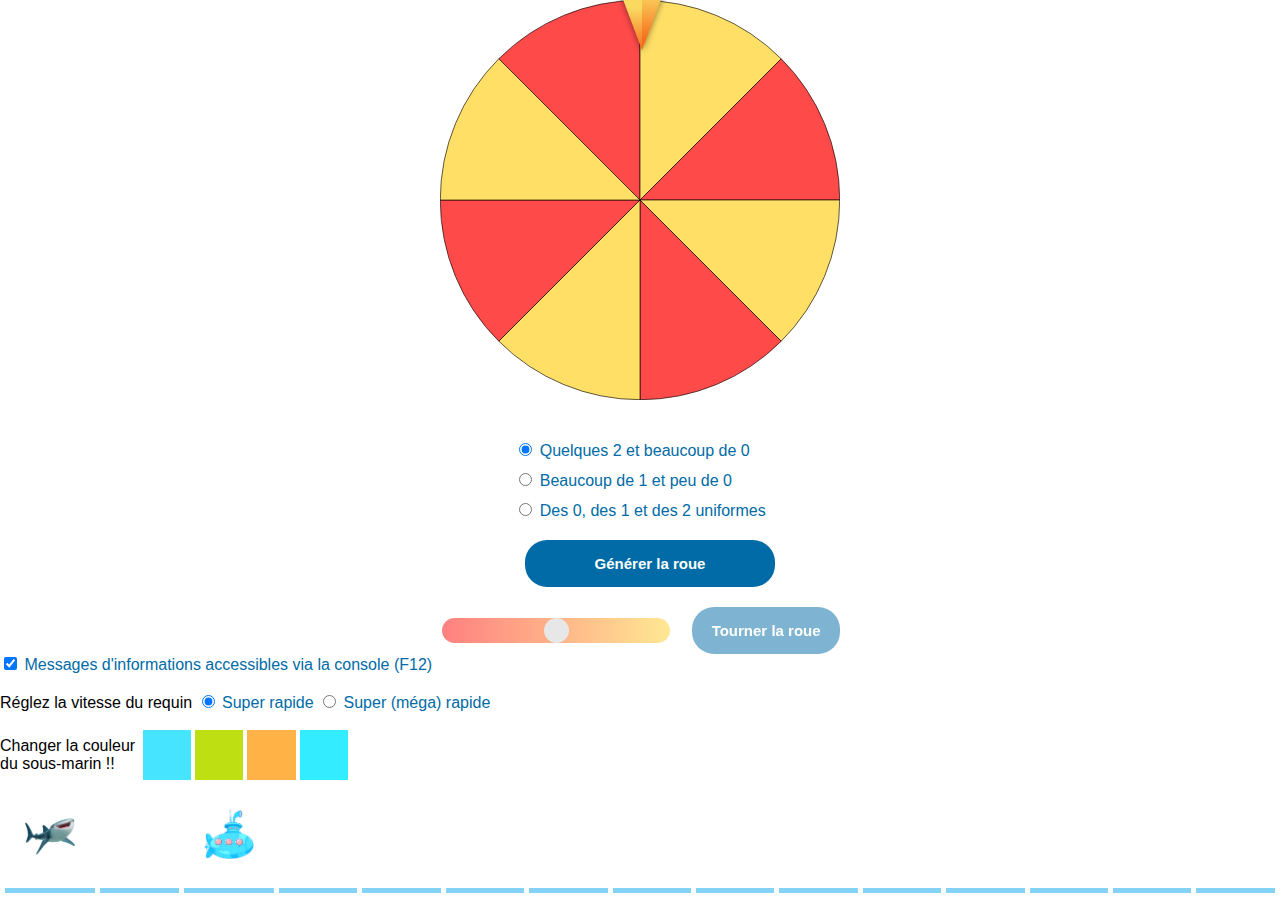
==== docs/index.html @ bcddb7a7 "Move to 'docs' folder for github page" ====
<!DOCTYPE html>
<html>
  <head>
    <title>S4 - Maths</title>
    <meta charset="UTF-8" />
    <link rel="stylesheet" type="text/css" href="styles/main.css?v=1" />
    <script src="scripts/utils.js?v=1"></script>
    <script src="scripts/probas.js?v=1"></script>
  </head>

  <body>
    <div id="container">
      <div id="app">
        <img class="marker" src="img/marker.png" />
        <div id="wheelSVG" style="width: 400px; height:400px">
          <svg id="Wheel" 
            xmlns="http://www.w3.org/2000/svg" viewBox="0 0 628.24 628.24">
            <defs>
                <style>.wheelPart-even{fill:#ff4a4a;}.wheelPart-even,.wheelPart-odd{stroke:#000;stroke-miterlimit:10;}.wheelPart-odd{fill:#FFDF65;}.wheelNumbers{font-size:100px;font-family:ArialMT, Arial;}</style>
            </defs>
            <title>roue</title>
            <path class="wheelPart-even" d="M500,186.38V500L278.24,278.24A312.63,312.63,0,0,1,500,186.38Z" transform="translate(-185.88 -185.88)"/>
            <path class="wheelPart-odd" d="M721.76,278.24,500,500V186.38A312.63,312.63,0,0,1,721.76,278.24Z" transform="translate(-185.88 -185.88)"/>
            <path class="wheelPart-even" d="M813.62,500H500L721.76,278.24A312.63,312.63,0,0,1,813.62,500Z" transform="translate(-185.88 -185.88)"/>
            <path class="wheelPart-odd" d="M813.62,500a312.63,312.63,0,0,1-91.86,221.76L500,500Z" transform="translate(-185.88 -185.88)"/>
            <path class="wheelPart-even" d="M721.76,721.76A312.63,312.63,0,0,1,500,813.62V500Z" transform="translate(-185.88 -185.88)"/>
            <path class="wheelPart-odd" d="M500,500V813.62a312.63,312.63,0,0,1-221.76-91.86Z" transform="translate(-185.88 -185.88)"/>
            <path class="wheelPart-even" d="M500,500,278.24,721.76A312.63,312.63,0,0,1,186.38,500Z" transform="translate(-185.88 -185.88)"/>
            <path class="wheelPart-odd" d="M500,500H186.38a312.63,312.63,0,0,1,91.86-221.76Z" transform="translate(-185.88 -185.88)"/>
            <text id="wheelNumber0" class="wheelNumbers" transform="translate(228.42 179.89) rotate(-22.5)"></text>
            <text id="wheelNumber1" class="wheelNumbers" transform="translate(158.6 279.8) rotate(-67.5)"></text>
            <text id="wheelNumber2" class="wheelNumbers" transform="translate(179.89 399.82) rotate(-112.5)"></text>
            <text id="wheelNumber3" class="wheelNumbers" transform="translate(279.8 469.64) rotate(-157.5)"></text>
            <text id="wheelNumber4" class="wheelNumbers" transform="translate(399.82 448.35) rotate(157.5)"></text>
            <text id="wheelNumber5" class="wheelNumbers" transform="translate(469.64 348.44) rotate(112.5)"></text>
            <text id="wheelNumber6" class="wheelNumbers" transform="translate(448.35 228.42) rotate(67.5)"></text>
            <text id="wheelNumber7" class="wheelNumbers" transform="translate(348.44 158.61) rotate(22.5)"></text>
          </svg>
        </div>
        <div id="wheelGenerator">
          <div>
            <div>
              <input type="radio" id="wheelChoice1"
              name="wheel-choices" value="20" checked>
              <label for="wheelChoice1">Quelques 2 et beaucoup de 0</label>
            </div>
    
            <div>
              <input type="radio" id="wheelChoice2"
              name="wheel-choices" value="10">
              <label for="wheelChoice2">Beaucoup de 1 et peu de 0</label>
            </div>
      
            <div>
              <input type="radio" id="wheelChoice3"
              name="wheel-choices" value="210">
              <label for="wheelChoice3">Des 0, des 1 et des 2 uniformes</label>
            </div>
          </div>
          <input class="buttons" type="button" id="generatorButton" value="Générer la roue">
        </div>

        <div class="slidecontainer">
          <input type="range" min="0" max="100" value="50" class="slider" id="wheelProbSlider">
          <input class="buttons" type="button" id="button-tourner" value="Tourner la roue">
        </div>
      </div>

      <div id="bottom">
        <input type="checkbox" id="info" name="info" checked>
        <label for="info">Messages d'informations accessibles via la console (F12)</label>
        <br><br>
        <form>
          Réglez la vitesse du requin
          <input type="radio" id="sharkChoice1" name="shark-choices" value="50" checked>
          <label for="sharkChoice1">Super rapide</label>

          <input type="radio" id="sharkChoice2" name="shark-choices" value="75">
          <label for="sharkChoice2">Super (méga) rapide</label>
        </form>
        <br>
        <div id="colorGrid">
          <p>Changer la couleur du sous-marin !!</p>
          <div class="submarineColor" id="submarineColor1"></div>
          <div class="submarineColor" id="submarineColor2"></div>
          <div class="submarineColor" id="submarineColor3"></div>
          <div class="submarineColor" id="submarineColor4"></div>
        </div>

        <table id="parcours">
          <tbody>
            <tr>
              <td data-id="1"></td>
              <td data-id="2"></td>
              <td data-id="3"></td>
              <td data-id="4"></td>
              <td data-id="5"></td>
              <td data-id="6"></td>
              <td data-id="7"></td>
              <td data-id="8"></td>
              <td data-id="9"></td>
              <td data-id="10"></td>
              <td data-id="11"></td>
              <td data-id="12"></td>
              <td data-id="13"></td>
              <td data-id="14"></td>
              <td data-id="15"></td>
            </tr>
          </tbody>
        </table>
    
        <br>
    
        <!--- évaluer la fatigue du requin par rapport à la normale, soit 0 (50%), soit 2 (50%)-->
      </div>
    </div>


    <div id="wrapper-modale">
      <div id="modale">
        <span id="modale-text"></span>
        <h2>État du requin</h2>
        <table id="score-shark">
          <thead>
            <tr>
              <th></th>
              <th>0</th>
              <th>2</th>
            </tr>
          </thead>
          <tbody>
          </tbody>
        </table>
        <p id="sentence-shark"></p>
        <span id="button-modale">Rejouer</span>
      </div>>
    </div>

    <script src="scripts/index.js?v=1"></script>
  </body>
</html>
---- docs/styles/main.css ----
#app {
    width: 400px;
    margin: 0 auto;
    position: relative;
}
body{
  font-family: "Gill Sans", sans-serif;
  position: relative;
  margin: 0;
  padding: 0;
}

#container {
  display: flex;
  flex-direction: column;
}

.marker {
    position: absolute;
    width: 60px;
    left: 172px;
    top: -20px;
    z-index: 2;
}

.buttons {
    font-size: 15px;
    display: block;
    width: 250px;
    margin-left: 20px;
    padding-top: 15px;
    padding-bottom: 15px;
    cursor: pointer;
    font-weight: 700;
    background-color:#006BA6;
    color :#FBFEF9;
    border-radius: 22px;
    border: none;
    outline: none;
    transition: all 0.2s linear;
}

.buttons:hover{
    opacity: 0.8;
    color: #FBFEF9;
    background-color:#EAC435;
    text-decoration: none;
}

.buttons:disabled {
  cursor: not-allowed;
  color: #FBFEF9;
  background-color: #006BA6;
  opacity:0.5;
}

h2{
  color:#006BA6;
  margin: 20px;
  text-align: center;
  font-size: 30px;
  font-weight: normal;
}

label {
  color:#006BA6;
}

.scoreDiv {
  animation: scoreAnim 2s ease forwards;
}

@keyframes scoreAnim {
  from {
    opacity: 100;
    transform: translateY(0);
  }
  to {
    transform: translateY(-50px);
    opacity: 0;
  }
}

#sentence-shark{
  color:#006BA6;
  text-align: center;
}

#wheelGenerator {
  display: flex;
  flex-direction: column;
  justify-content: center;
  align-items: center;
  margin: 20px;
}

#wheelGenerator div {
  margin: 10px;
}

.slidecontainer {
    width: 100%; /* Width of the outside container */
    display: flex;
    align-items: center;
}

#colorGrid {
  display: flex;
  align-items: center;
  width: 350px;
  height: 50px;
}

.submarineColor {
  width: 25%;
  height: inherit;
  margin: 2px;
  background-color: #fdcc1a;
}

#shark, #submarine{
  width: 50px;
}

table#parcours {
  margin:auto;
  border-spacing: 5px;
}

table#parcours tr td{
  border-bottom:5px solid #84D2F6;
  border-collapse:collapse;
  padding-bottom: 2px;
  width: 100px;
  height: 100px;
  background:white;
  text-align: center;
}

table#score-shark{
  width:500px;
  margin:auto;
}

table#score-shark tr td{
  border-collapse:collapse;
  background-color:#84D2F6;
  color: white;
  font-weight: normal;
  padding-top: 20px;
  padding-bottom: 20px;
  text-align: center;
  border-radius: 2px;
}

table#score-shark tr th{
  background-color:#006BA6;
  color: white;
  font-weight: bold;
  padding: 20px 30px;
  text-align: center;
  border-radius: 2px;
}
  
/* The slider itself */
.slider {
  -webkit-appearance: none;  /* Override default CSS styles */
  appearance: none;
  width: 100%; /* Full-width */
  height: 25px; /* Specified height */

  border-radius: 30px;

  background: -moz-linear-gradient(left, #ff4a4a 0%, #FFDF65 100%);
  background: -ms-linear-gradient(left, #ff4a4a 0%, #FFDF65 100%);
  background: -o-linear-gradient(left, #ff4a4a 0%, #FFDF65 100%);
  background: -webkit-linear-gradient(left, #ff4a4a 0%, #FFDF65 100%);
  background: linear-gradient(to right, #ff4a4a 0%, #FFDF65 100%);

  outline: none; /* Remove outline */
  opacity: 0.7; /* Set transparency (for mouse-over effects on hover) */
  -webkit-transition: .2s; /* 0.2 seconds transition on hover */
  transition: opacity .2s;
}

/* Mouse-over effects */
.slider:hover {
  opacity: 1; /* Fully shown on mouse-over */
}

/* The slider handle (use -webkit- (Chrome, Opera, Safari, Edge) and -moz- (Firefox) to override default look) */
.slider::-webkit-slider-thumb {
  -webkit-appearance: none; /* Override default look */
  appearance: none;
  width: 25px; /* Set a specific slider handle width */
  height: 25px; /* Slider handle height */
  border-radius: 30px;
  background: #DDD;
  cursor: pointer; /* Cursor on hover */
}

.slider::-moz-range-thumb {
  width: 25px; /* Set a specific slider handle width */
  height: 25px; /* Slider handle height */
  border-radius: 30px;
  background: #DDD;
  cursor: pointer; /* Cursor on hover */
}

#wrapper-modale{
  background-color: rgba(0,0,0,0.8);
  position: absolute;
  top: 0;
  bottom: 0;
  left: 0;
  right: 0;
  z-index: 1000;
  display: none;
  margin: auto;
  text-align: center;
}

#wrapper-modale #modale{
  margin: auto;
  margin-top: 70px;
  border-radius: 4px;
  background-color: #fff;
  padding: 30px;
  width: 600px;
  position: relative;
  text-align: center;
}

#wrapper-modale #modale #button-modale{
  display: inline-block;
  margin: auto;
  padding: 20px;
  background:#fdcc1a;
  text-align: center;
  color: #fff;
  font-weight: bold;
  cursor: pointer;
  text-align: center;
  border-radius :10px;
}

#wrapper-modale.open{
  display: block;
  margin: auto;
  text-align: center;
}

#modale-text{
  color:#fdcc1a;
  text-align: center;
  font-size: 40px;
  font-weight: bold;
}
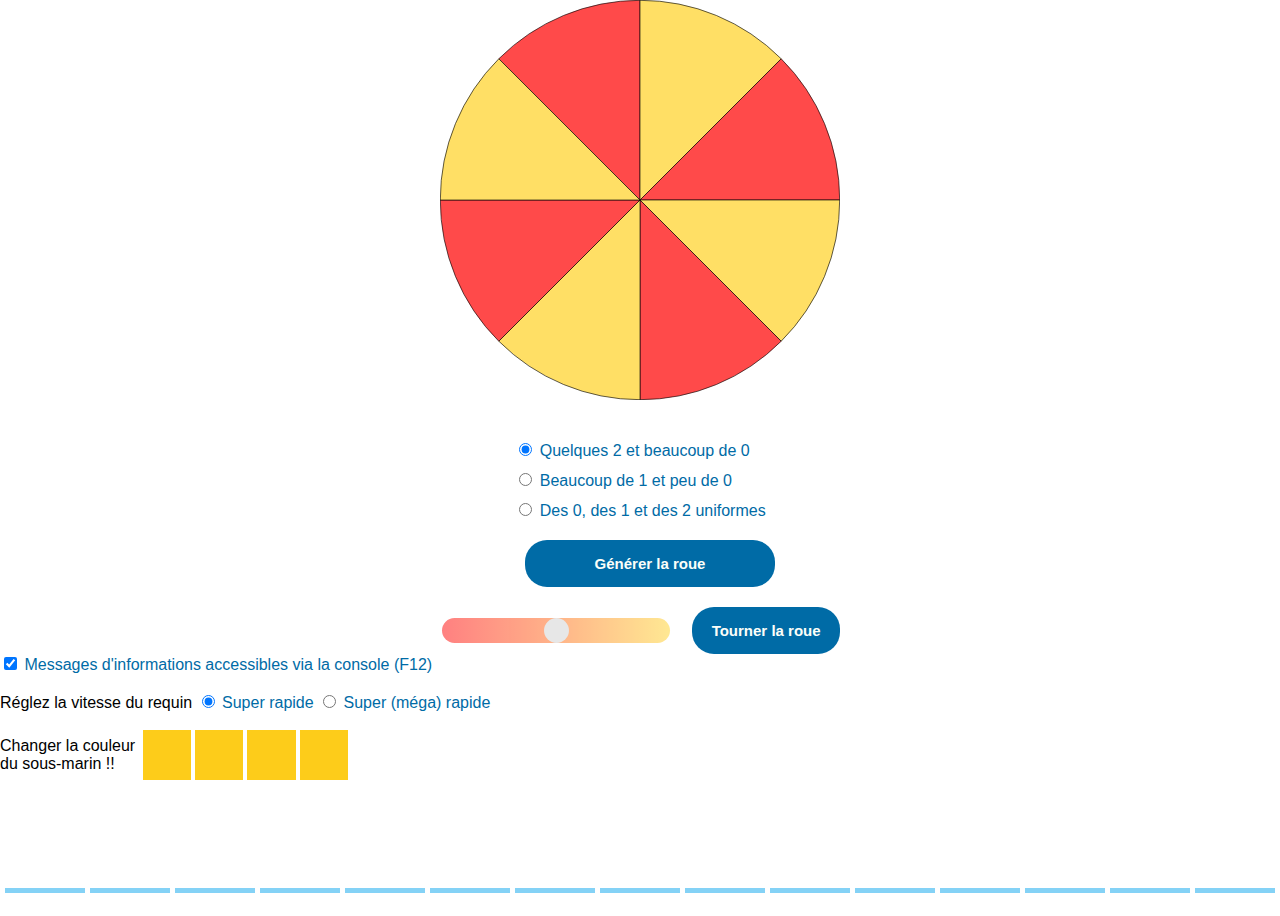
==== commit bf6b2547: "Try fixing sound issue" ====
--- a/docs/index.html
+++ b/docs/index.html
@@ -6,6 +6,8 @@
     <link rel="stylesheet" type="text/css" href="styles/main.css?v=1" />
     <script src="scripts/utils.js?v=1"></script>
     <script src="scripts/probas.js?v=1"></script>
+
+    <base href="/IMAC_S4_Maths/">
   </head>
 
   <body>
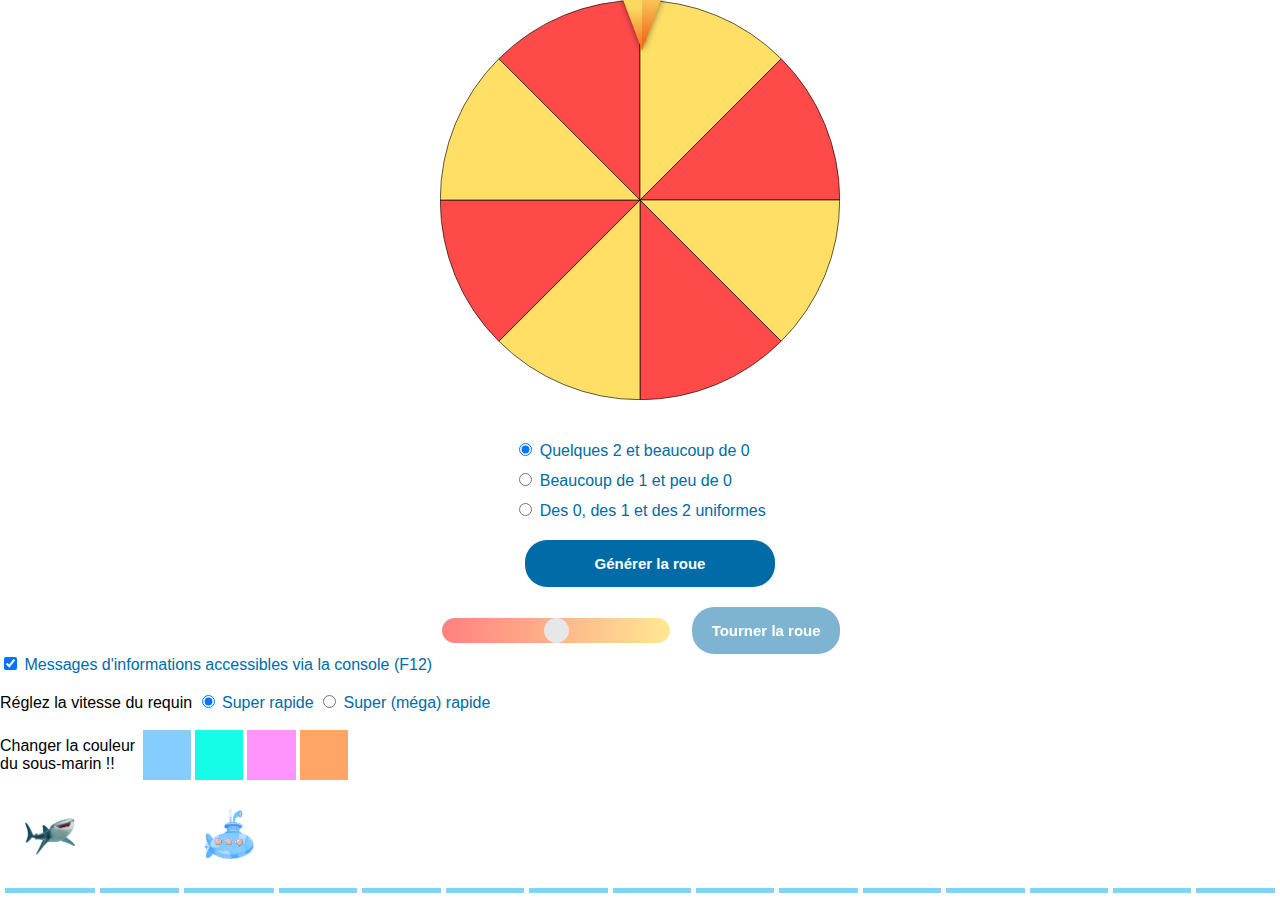
==== commit 25dad670: "Try fixing sound issue with a little path trick" ====
--- a/docs/index.html
+++ b/docs/index.html
@@ -6,8 +6,6 @@
     <link rel="stylesheet" type="text/css" href="styles/main.css?v=1" />
     <script src="scripts/utils.js?v=1"></script>
     <script src="scripts/probas.js?v=1"></script>
-
-    <base href="/IMAC_S4_Maths/">
   </head>
 
   <body>
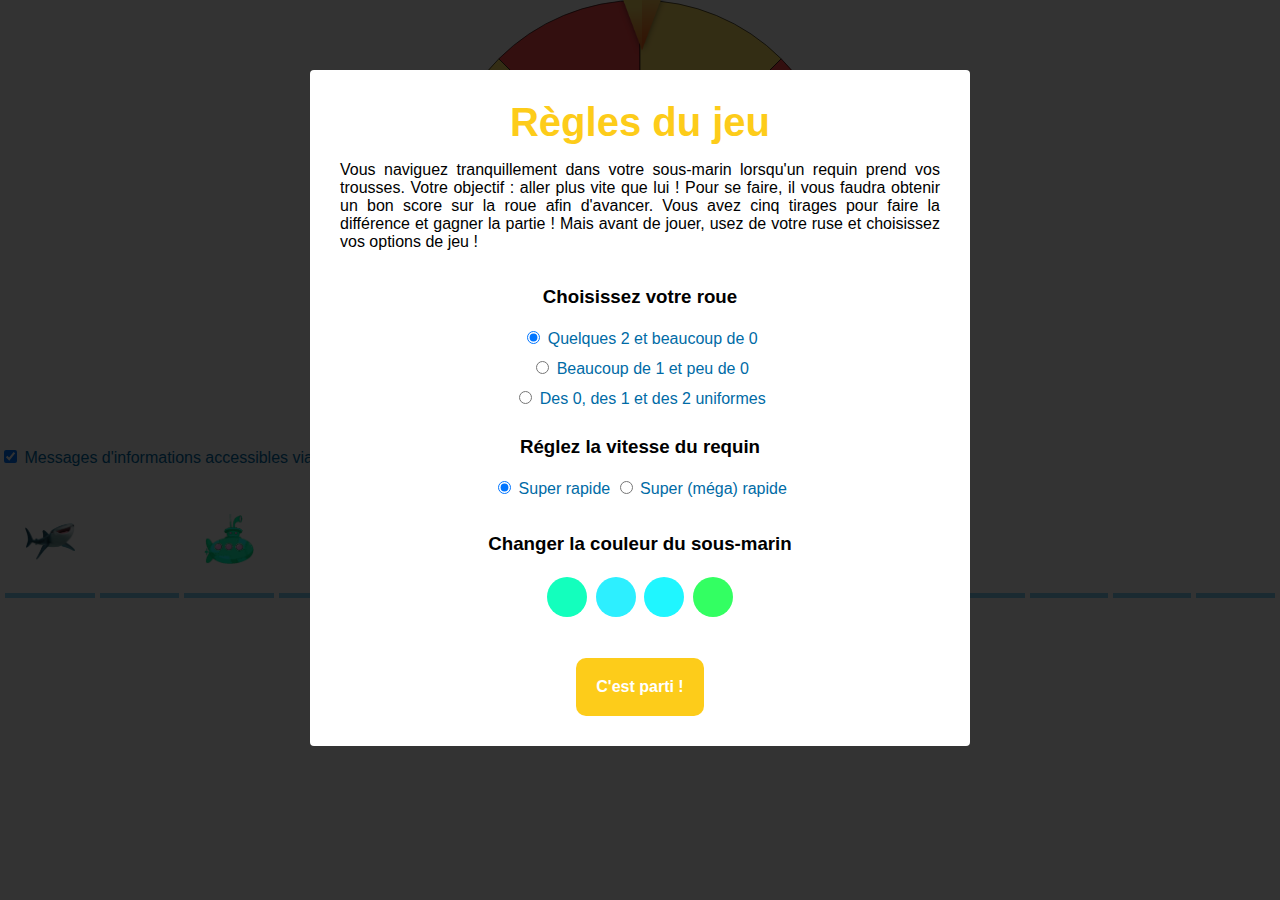
==== commit 9e3a5d98: "Add the modal for explaining the rules and choosing options before the beginning of the game" ====
--- a/docs/index.html
+++ b/docs/index.html
@@ -37,28 +37,6 @@
             <text id="wheelNumber7" class="wheelNumbers" transform="translate(348.44 158.61) rotate(22.5)"></text>
           </svg>
         </div>
-        <div id="wheelGenerator">
-          <div>
-            <div>
-              <input type="radio" id="wheelChoice1"
-              name="wheel-choices" value="20" checked>
-              <label for="wheelChoice1">Quelques 2 et beaucoup de 0</label>
-            </div>
-    
-            <div>
-              <input type="radio" id="wheelChoice2"
-              name="wheel-choices" value="10">
-              <label for="wheelChoice2">Beaucoup de 1 et peu de 0</label>
-            </div>
-      
-            <div>
-              <input type="radio" id="wheelChoice3"
-              name="wheel-choices" value="210">
-              <label for="wheelChoice3">Des 0, des 1 et des 2 uniformes</label>
-            </div>
-          </div>
-          <input class="buttons" type="button" id="generatorButton" value="Générer la roue">
-        </div>
 
         <div class="slidecontainer">
           <input type="range" min="0" max="100" value="50" class="slider" id="wheelProbSlider">
@@ -70,22 +48,6 @@
         <input type="checkbox" id="info" name="info" checked>
         <label for="info">Messages d'informations accessibles via la console (F12)</label>
         <br><br>
-        <form>
-          Réglez la vitesse du requin
-          <input type="radio" id="sharkChoice1" name="shark-choices" value="50" checked>
-          <label for="sharkChoice1">Super rapide</label>
-
-          <input type="radio" id="sharkChoice2" name="shark-choices" value="75">
-          <label for="sharkChoice2">Super (méga) rapide</label>
-        </form>
-        <br>
-        <div id="colorGrid">
-          <p>Changer la couleur du sous-marin !!</p>
-          <div class="submarineColor" id="submarineColor1"></div>
-          <div class="submarineColor" id="submarineColor2"></div>
-          <div class="submarineColor" id="submarineColor3"></div>
-          <div class="submarineColor" id="submarineColor4"></div>
-        </div>
 
         <table id="parcours">
           <tbody>
@@ -119,21 +81,74 @@
     <div id="wrapper-modale">
       <div id="modale">
         <span id="modale-text"></span>
-        <h2>État du requin</h2>
-        <table id="score-shark">
-          <thead>
-            <tr>
-              <th></th>
-              <th>0</th>
-              <th>2</th>
-            </tr>
-          </thead>
-          <tbody>
-          </tbody>
-        </table>
-        <p id="sentence-shark"></p>
-        <span id="button-modale">Rejouer</span>
-      </div>>
+
+        <div id="rules">
+          <p>Vous naviguez tranquillement dans votre sous-marin lorsqu'un requin prend vos trousses. Votre objectif : aller plus vite que lui ! Pour se faire, il vous faudra obtenir un bon score sur la roue afin d'avancer. Vous avez cinq tirages pour faire la différence et gagner la partie ! Mais avant de jouer, usez de votre ruse et choisissez vos options de jeu !</p>
+
+          <div id="wheelGenerator">
+            <div id="wheelContainer">
+              <div>
+                <h3> Choisissez votre roue </h3>
+                <input type="radio" id="wheelChoice1"
+                name="wheel-choices" value="20" checked>
+                <label for="wheelChoice1">Quelques 2 et beaucoup de 0</label>
+              </div>
+      
+              <div>
+                <input type="radio" id="wheelChoice2"
+                name="wheel-choices" value="10">
+                <label for="wheelChoice2">Beaucoup de 1 et peu de 0</label>
+              </div>
+        
+              <div>
+                <input type="radio" id="wheelChoice3"
+                name="wheel-choices" value="210">
+                <label for="wheelChoice3">Des 0, des 1 et des 2 uniformes</label>
+              </div>
+            </div>
+            
+          </div>
+
+          <form>
+            <h3> Réglez la vitesse du requin </h3>
+            <input type="radio" id="sharkChoice1" name="shark-choices" value="50" checked>
+            <label for="sharkChoice1">Super rapide</label>
+  
+            <input type="radio" id="sharkChoice2" name="shark-choices" value="75">
+            <label for="sharkChoice2">Super (méga) rapide</label>
+          </form>
+
+          <div id="colorChoice">
+            <h3>Changer la couleur du sous-marin </h3>
+            <div id="colorGrid">
+              <div class="submarineColor" id="submarineColor1"></div>
+              <div class="submarineColor" id="submarineColor2"></div>
+              <div class="submarineColor" id="submarineColor3"></div>
+              <div class="submarineColor" id="submarineColor4"></div>
+            </div>
+          </div>
+          <span id="close-modale">C'est parti !</span>
+        </div>
+
+        
+
+        <div id="shark-state">
+          <h2>État du requin</h2>
+          <table id="score-shark">
+            <thead>
+              <tr>
+                <th></th>
+                <th>0</th>
+                <th>2</th>
+              </tr>
+            </thead>
+            <tbody>
+            </tbody>
+          </table>
+          <p id="sentence-shark"></p>
+          <span id="button-modale">Rejouer</span>
+        </div>
+      </div>
     </div>
 
     <script src="scripts/index.js?v=1"></script>
--- a/docs/styles/main.css
+++ b/docs/styles/main.css
@@ -91,10 +91,9 @@
   flex-direction: column;
   justify-content: center;
   align-items: center;
-  margin: 20px;
-}
-
-#wheelGenerator div {
+}
+
+#wheelContainer div {
   margin: 10px;
 }
 
@@ -105,17 +104,40 @@
 }
 
 #colorGrid {
-  display: flex;
+  display: block;
+  margin: auto;
+  text-align: center;
   align-items: center;
-  width: 350px;
-  height: 50px;
+}
+
+#colorChoice{
+  align-items: center;
+  margin:auto;
+  text-align: center;
+  margin-bottom: 35px;
+}
+
+#colorGrid .submarineColor.inactive{
+  opacity: 0.4;
 }
 
 .submarineColor {
-  width: 25%;
-  height: inherit;
+  width: 40px;
+  height: 40px;
   margin: 2px;
   background-color: #fdcc1a;
+  border-radius: 50%;
+  transition : all 300ms ease;
+  cursor: pointer;
+  display: inline-block;
+}
+
+.submarineColor:hover {
+  opacity: 0.7;
+}
+
+.submarineColor.active{
+  border: 2px solid rgba(0,0,0,0.8);
 }
 
 #shark, #submarine{
@@ -209,7 +231,7 @@
 
 #wrapper-modale{
   background-color: rgba(0,0,0,0.8);
-  position: absolute;
+  position: fixed;
   top: 0;
   bottom: 0;
   left: 0;
@@ -218,11 +240,11 @@
   display: none;
   margin: auto;
   text-align: center;
+  overflow: scroll;
 }
 
 #wrapper-modale #modale{
-  margin: auto;
-  margin-top: 70px;
+  margin : 70px auto;
   border-radius: 4px;
   background-color: #fff;
   padding: 30px;
@@ -231,7 +253,7 @@
   text-align: center;
 }
 
-#wrapper-modale #modale #button-modale{
+#wrapper-modale #modale #button-modale, #wrapper-modale #modale #close-modale{
   display: inline-block;
   margin: auto;
   padding: 20px;
@@ -255,4 +277,24 @@
   text-align: center;
   font-size: 40px;
   font-weight: bold;
+}
+
+#modale-text h3{
+  text-align: center;
+}
+
+#shark-state.hidden, #rules.hidden{
+  display: none;
+}
+
+#rules p{
+  text-align: justify;
+}
+
+#rules h3{
+ margin-bottom: 20px;
+}
+
+#rules form{
+  margin-bottom: 35px;
 }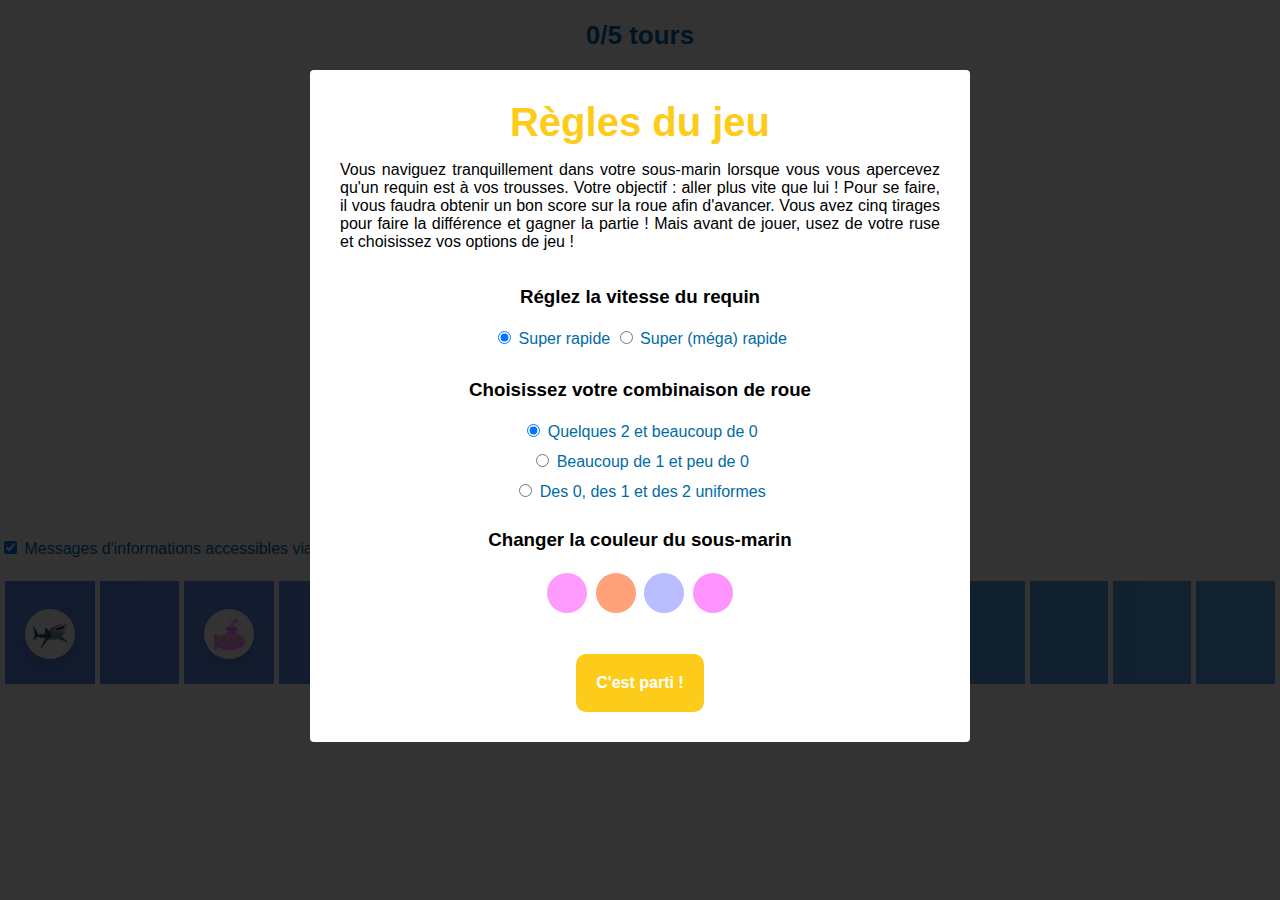
==== commit 8c0a8d8e: "Add the probability of success of the shark at the end of the game + add style for the game + add th" ====
--- a/docs/index.html
+++ b/docs/index.html
@@ -10,6 +10,7 @@
 
   <body>
     <div id="container">
+      <div id="wrapper-tours"><span id="nb-tours-affichage">0</span>/5 tours</div>
       <div id="app">
         <img class="marker" src="img/marker.png" />
         <div id="wheelSVG" style="width: 400px; height:400px">
@@ -83,12 +84,21 @@
         <span id="modale-text"></span>
 
         <div id="rules">
-          <p>Vous naviguez tranquillement dans votre sous-marin lorsqu'un requin prend vos trousses. Votre objectif : aller plus vite que lui ! Pour se faire, il vous faudra obtenir un bon score sur la roue afin d'avancer. Vous avez cinq tirages pour faire la différence et gagner la partie ! Mais avant de jouer, usez de votre ruse et choisissez vos options de jeu !</p>
+          <p>Vous naviguez tranquillement dans votre sous-marin lorsque vous vous apercevez qu'un requin est à vos trousses. Votre objectif : aller plus vite que lui ! Pour se faire, il vous faudra obtenir un bon score sur la roue afin d'avancer. Vous avez cinq tirages pour faire la différence et gagner la partie ! Mais avant de jouer, usez de votre ruse et choisissez vos options de jeu !</p>
 
+          <form>
+            <h3> Réglez la vitesse du requin </h3>
+            <input type="radio" id="sharkChoice1" data-label="1" name="shark-choices" value="50" checked>
+            <label for="sharkChoice1">Super rapide</label>
+  
+            <input type="radio" id="sharkChoice2" data-label="2" name="shark-choices" value="75">
+            <label for="sharkChoice2">Super (méga) rapide</label>
+          </form>
+          
           <div id="wheelGenerator">
             <div id="wheelContainer">
               <div>
-                <h3> Choisissez votre roue </h3>
+                <h3> Choisissez votre combinaison de roue </h3>
                 <input type="radio" id="wheelChoice1"
                 name="wheel-choices" value="20" checked>
                 <label for="wheelChoice1">Quelques 2 et beaucoup de 0</label>
@@ -109,15 +119,6 @@
             
           </div>
 
-          <form>
-            <h3> Réglez la vitesse du requin </h3>
-            <input type="radio" id="sharkChoice1" name="shark-choices" value="50" checked>
-            <label for="sharkChoice1">Super rapide</label>
-  
-            <input type="radio" id="sharkChoice2" name="shark-choices" value="75">
-            <label for="sharkChoice2">Super (méga) rapide</label>
-          </form>
-
           <div id="colorChoice">
             <h3>Changer la couleur du sous-marin </h3>
             <div id="colorGrid">
@@ -129,8 +130,6 @@
           </div>
           <span id="close-modale">C'est parti !</span>
         </div>
-
-        
 
         <div id="shark-state">
           <h2>État du requin</h2>
@@ -146,6 +145,7 @@
             </tbody>
           </table>
           <p id="sentence-shark"></p>
+          <p id="sentence-binomiale"></p>
           <span id="button-modale">Rejouer</span>
         </div>
       </div>
--- a/docs/styles/main.css
+++ b/docs/styles/main.css
@@ -51,7 +51,7 @@
   cursor: not-allowed;
   color: #FBFEF9;
   background-color: #006BA6;
-  opacity:0.5;
+  opacity: 0.5;
 }
 
 h2{
@@ -67,7 +67,15 @@
 }
 
 .scoreDiv {
-  animation: scoreAnim 2s ease forwards;
+  animation: scoreAnim 3s ease forwards;
+  padding: 6px 4px 2px;
+  color: #333;
+  font-size: 14px;
+  font-weight: bold;
+  background-color: #fff;
+  text-align: center;
+  border-radius: 50%;
+  box-shadow: 0 8px 10px #00000019;
 }
 
 @keyframes scoreAnim {
@@ -142,6 +150,14 @@
 
 #shark, #submarine{
   width: 50px;
+  border-radius: 50%;
+  box-shadow: 0 8px 10px #00000019;
+  transition: all 300ms ease-in-out;
+  margin-top: 8px;
+  animation-name : move;
+  animation-duration: 2s;
+  animation-iteration-count: infinite;
+  animation-timing-function: ease-in-out;
 }
 
 table#parcours {
@@ -149,13 +165,56 @@
   border-spacing: 5px;
 }
 
+table#parcours tr{
+  transition: all 300ms ease-in-out;
+  animation-name : water;
+  animation-duration: 4s;
+  animation-iteration-count: infinite;
+  animation-timing-function: ease-in-out;
+  background: #5B86E5;
+  background: -webkit-linear-gradient(90deg, #5B86E5, #4ce6f1);
+  background: linear-gradient(90deg, #5B86E5, #4ce6f1);
+  background-size: 300% 300%;
+}
+
+@keyframes move{
+  0% {
+    transform: translateY(0); 
+  }
+  50% {
+    transform: translateY(-4px); 
+  }
+  100% {
+    transform: translateY(0); 
+  }
+}
+
+@keyframes water{
+  0%{
+    background-position: 10% 0%
+  }
+  50%{
+    background-position: 91% 100%
+  }
+  100%{
+    background-position: 10% 0%
+  }
+}
+
+#wrapper-tours{
+  text-align: center;
+  text-align: center;
+  padding: 20px 0 40px;
+  font-weight: bold;
+  color: #006BA6;
+  font-size: 26px;
+}
+
 table#parcours tr td{
-  border-bottom:5px solid #84D2F6;
   border-collapse:collapse;
   padding-bottom: 2px;
   width: 100px;
   height: 100px;
-  background:white;
   text-align: center;
 }
 
@@ -296,5 +355,11 @@
 }
 
 #rules form{
-  margin-bottom: 35px;
+  margin-top: 35px;
+  margin-bottom: 12px;
+}
+
+#sentence-binomiale{
+  color:#006BA6;
+  font-weight: normal;
 }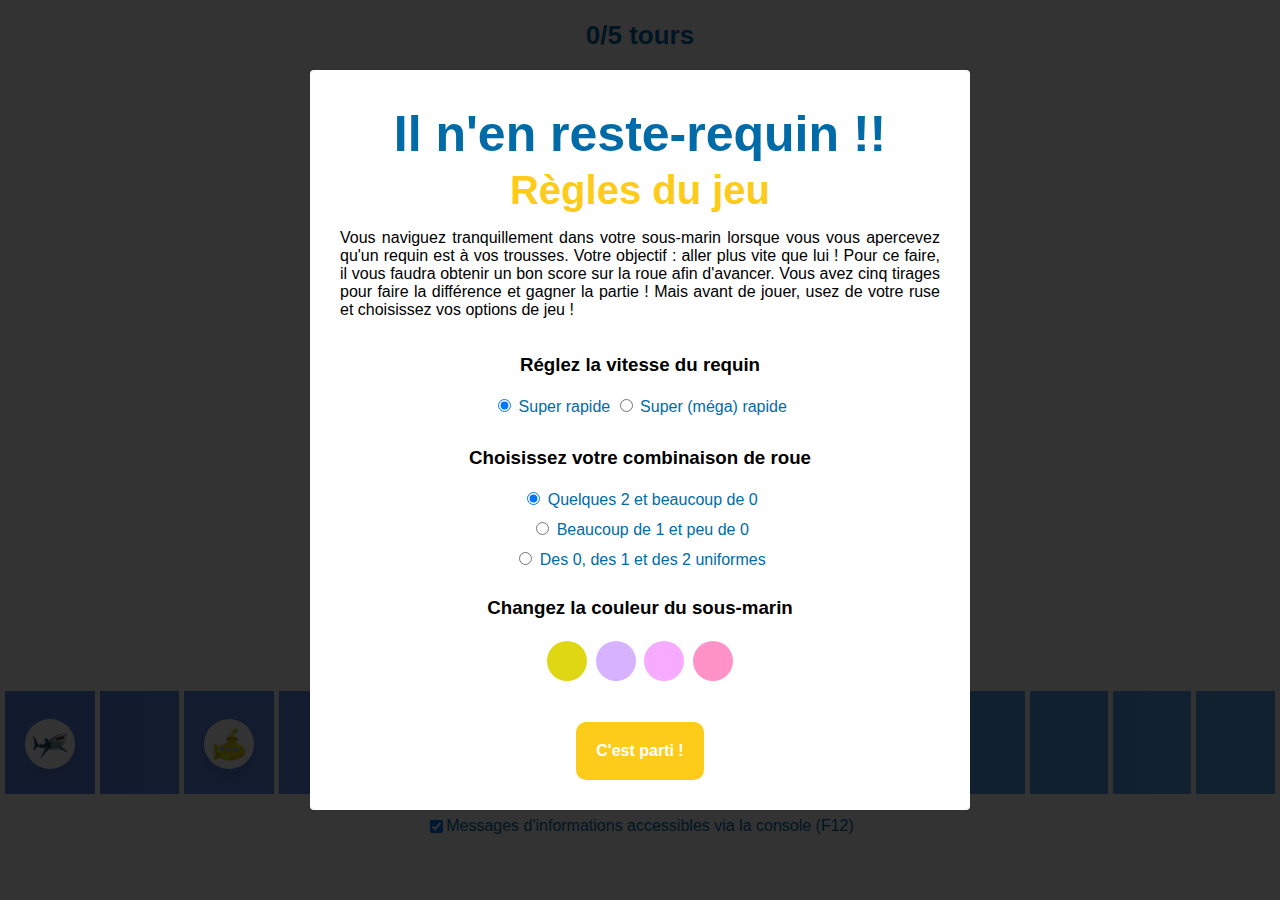
==== commit 6f713686: "Add sound effects + Title + Minor fixes" ====
--- a/docs/index.html
+++ b/docs/index.html
@@ -1,7 +1,7 @@
 <!DOCTYPE html>
 <html>
   <head>
-    <title>S4 - Maths</title>
+    <title>Il n'en reste-requin !!</title>
     <meta charset="UTF-8" />
     <link rel="stylesheet" type="text/css" href="styles/main.css?v=1" />
     <script src="scripts/utils.js?v=1"></script>
@@ -17,7 +17,7 @@
           <svg id="Wheel" 
             xmlns="http://www.w3.org/2000/svg" viewBox="0 0 628.24 628.24">
             <defs>
-                <style>.wheelPart-even{fill:#ff4a4a;}.wheelPart-even,.wheelPart-odd{stroke:#000;stroke-miterlimit:10;}.wheelPart-odd{fill:#FFDF65;}.wheelNumbers{font-size:100px;font-family:ArialMT, Arial;}</style>
+                <style>.wheelPart-even{fill:#ff9e8c;}.wheelPart-even,.wheelPart-odd{stroke:#000;stroke-miterlimit:10;}.wheelPart-odd{fill:#91E1F9;}.wheelNumbers{font-size:100px;font-family:ArialMT, Arial;}</style>
             </defs>
             <title>roue</title>
             <path class="wheelPart-even" d="M500,186.38V500L278.24,278.24A312.63,312.63,0,0,1,500,186.38Z" transform="translate(-185.88 -185.88)"/>
@@ -39,6 +39,7 @@
           </svg>
         </div>
 
+        <h2 id="slider-text">Ce slider définit la probabilité de tomber sur l'une ou l'autre des couleurs ! Quand le curseur est au milieu, les deux couleurs ont la même chance d'apparaître !</h2>
         <div class="slidecontainer">
           <input type="range" min="0" max="100" value="50" class="slider" id="wheelProbSlider">
           <input class="buttons" type="button" id="button-tourner" value="Tourner la roue">
@@ -46,8 +47,7 @@
       </div>
 
       <div id="bottom">
-        <input type="checkbox" id="info" name="info" checked>
-        <label for="info">Messages d'informations accessibles via la console (F12)</label>
+
         <br><br>
 
         <table id="parcours">
@@ -73,7 +73,10 @@
         </table>
     
         <br>
-    
+        <div id="info-div">
+          <input type="checkbox" id="info" name="info" checked>
+          <label for="info">Messages d'informations accessibles via la console (F12)</label>
+        </div>
         <!--- évaluer la fatigue du requin par rapport à la normale, soit 0 (50%), soit 2 (50%)-->
       </div>
     </div>
@@ -81,10 +84,11 @@
 
     <div id="wrapper-modale">
       <div id="modale">
+        <h1 id="modale-title">Il n'en reste-requin !!</h1>
         <span id="modale-text"></span>
 
         <div id="rules">
-          <p>Vous naviguez tranquillement dans votre sous-marin lorsque vous vous apercevez qu'un requin est à vos trousses. Votre objectif : aller plus vite que lui ! Pour se faire, il vous faudra obtenir un bon score sur la roue afin d'avancer. Vous avez cinq tirages pour faire la différence et gagner la partie ! Mais avant de jouer, usez de votre ruse et choisissez vos options de jeu !</p>
+          <p>Vous naviguez tranquillement dans votre sous-marin lorsque vous vous apercevez qu'un requin est à vos trousses. Votre objectif : aller plus vite que lui ! Pour ce faire, il vous faudra obtenir un bon score sur la roue afin d'avancer. Vous avez cinq tirages pour faire la différence et gagner la partie ! Mais avant de jouer, usez de votre ruse et choisissez vos options de jeu !</p>
 
           <form>
             <h3> Réglez la vitesse du requin </h3>
@@ -120,7 +124,7 @@
           </div>
 
           <div id="colorChoice">
-            <h3>Changer la couleur du sous-marin </h3>
+            <h3>Changez la couleur du sous-marin </h3>
             <div id="colorGrid">
               <div class="submarineColor" id="submarineColor1"></div>
               <div class="submarineColor" id="submarineColor2"></div>
--- a/docs/styles/main.css
+++ b/docs/styles/main.css
@@ -252,11 +252,11 @@
 
   border-radius: 30px;
 
-  background: -moz-linear-gradient(left, #ff4a4a 0%, #FFDF65 100%);
-  background: -ms-linear-gradient(left, #ff4a4a 0%, #FFDF65 100%);
-  background: -o-linear-gradient(left, #ff4a4a 0%, #FFDF65 100%);
-  background: -webkit-linear-gradient(left, #ff4a4a 0%, #FFDF65 100%);
-  background: linear-gradient(to right, #ff4a4a 0%, #FFDF65 100%);
+  background: -moz-linear-gradient(left, #ff9e8c 0%, #91E1F9 100%);
+  background: -ms-linear-gradient(left, #ff9e8c 0%, #91E1F9 100%);
+  background: -o-linear-gradient(left, #ff9e8c 0%, #91E1F9 100%);
+  background: -webkit-linear-gradient(left, #ff9e8c 0%, #91E1F9 100%);
+  background: linear-gradient(to right, #ff9e8c 0%, #91E1F9 100%);
 
   outline: none; /* Remove outline */
   opacity: 0.7; /* Set transparency (for mouse-over effects on hover) */
@@ -286,6 +286,10 @@
   border-radius: 30px;
   background: #DDD;
   cursor: pointer; /* Cursor on hover */
+}
+
+#slider-text {
+  font-size: medium;
 }
 
 #wrapper-modale{
@@ -331,6 +335,14 @@
   text-align: center;
 }
 
+#modale-title {
+  color:#006BA6;
+  text-align: center;
+  font-size: 50px;
+  font-weight: bold;
+  margin: 5px;
+}
+
 #modale-text{
   color:#fdcc1a;
   text-align: center;
@@ -362,4 +374,9 @@
 #sentence-binomiale{
   color:#006BA6;
   font-weight: normal;
+}
+
+#info-div {
+  display: flex;
+  justify-content: center;
 }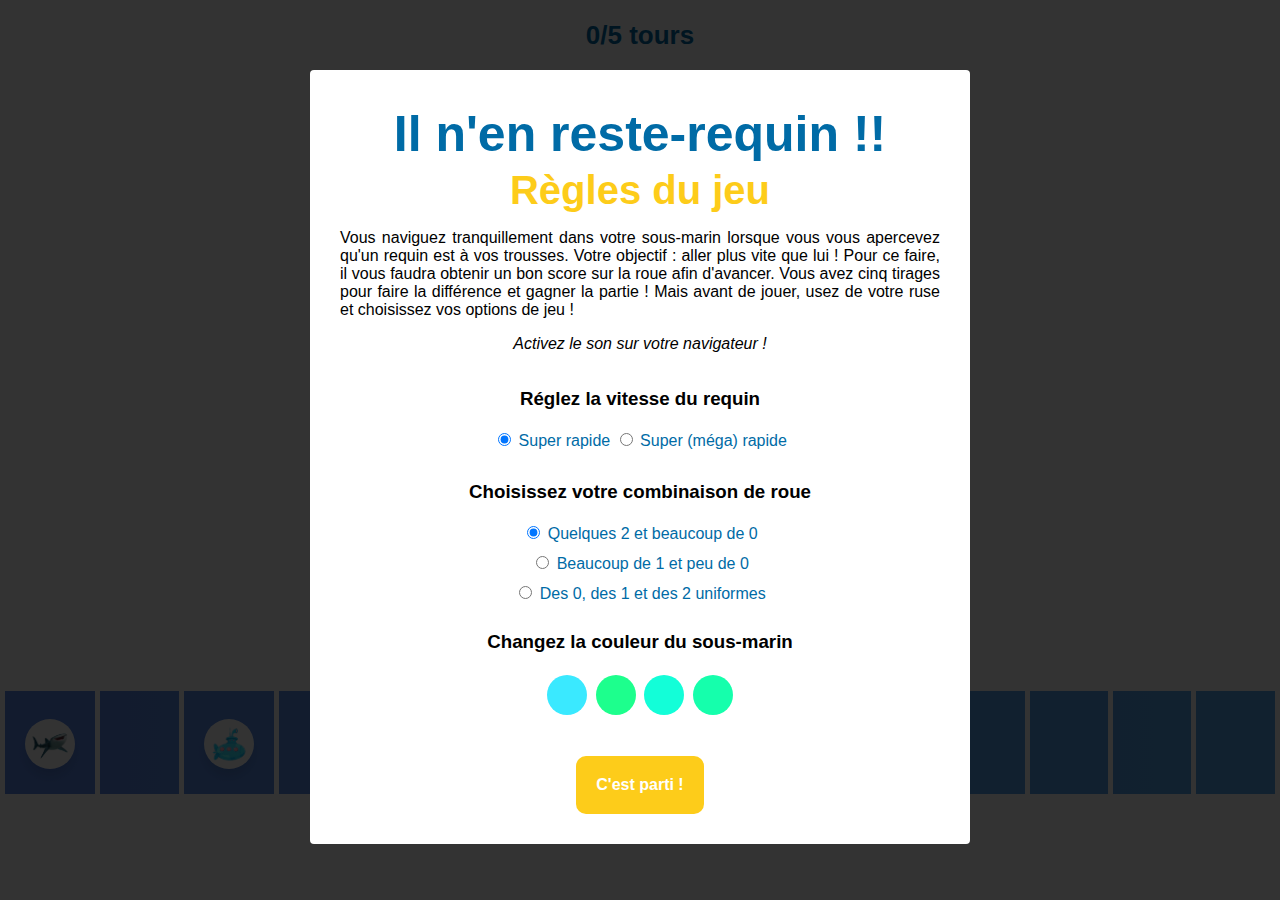
==== commit 0bf40fcd: "Fix a little issue" ====
--- a/docs/index.html
+++ b/docs/index.html
@@ -89,6 +89,7 @@
 
         <div id="rules">
           <p>Vous naviguez tranquillement dans votre sous-marin lorsque vous vous apercevez qu'un requin est à vos trousses. Votre objectif : aller plus vite que lui ! Pour ce faire, il vous faudra obtenir un bon score sur la roue afin d'avancer. Vous avez cinq tirages pour faire la différence et gagner la partie ! Mais avant de jouer, usez de votre ruse et choisissez vos options de jeu !</p>
+          <em>Activez le son sur votre navigateur !</em>
 
           <form>
             <h3> Réglez la vitesse du requin </h3>
